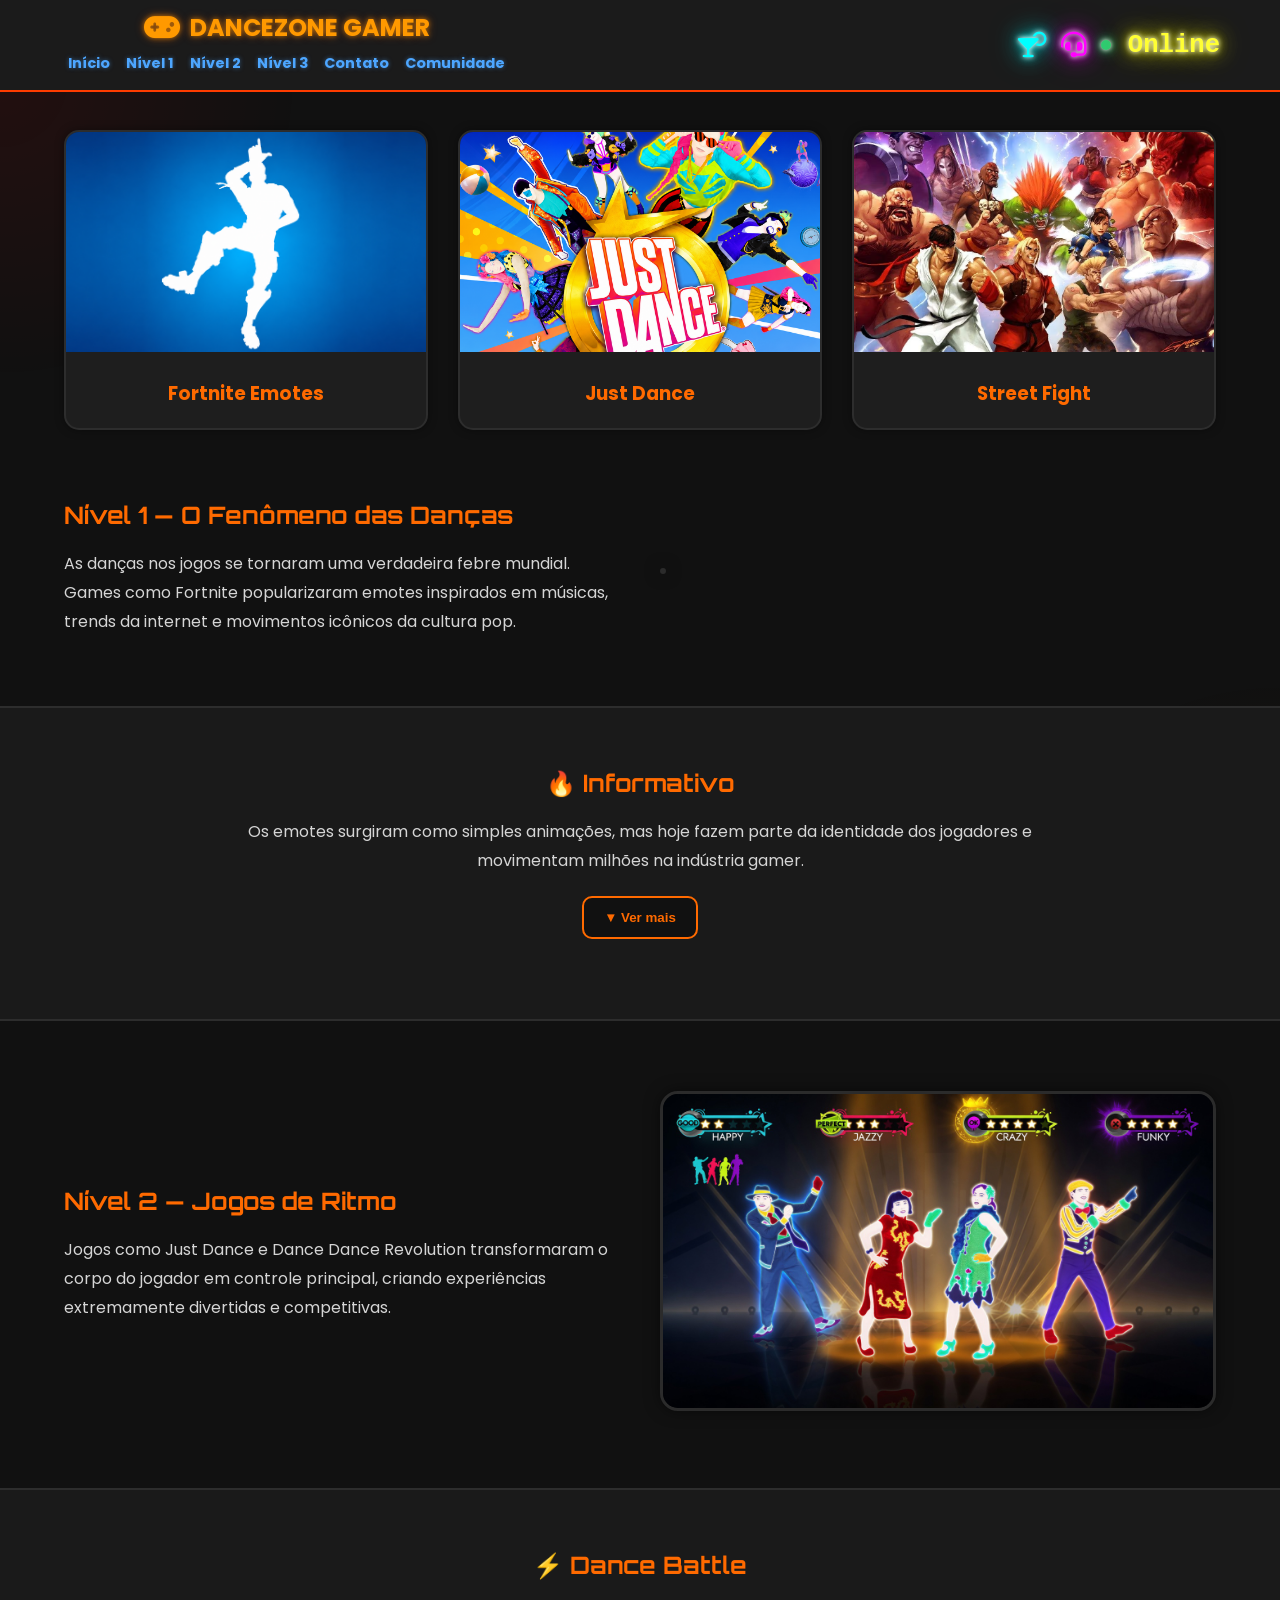
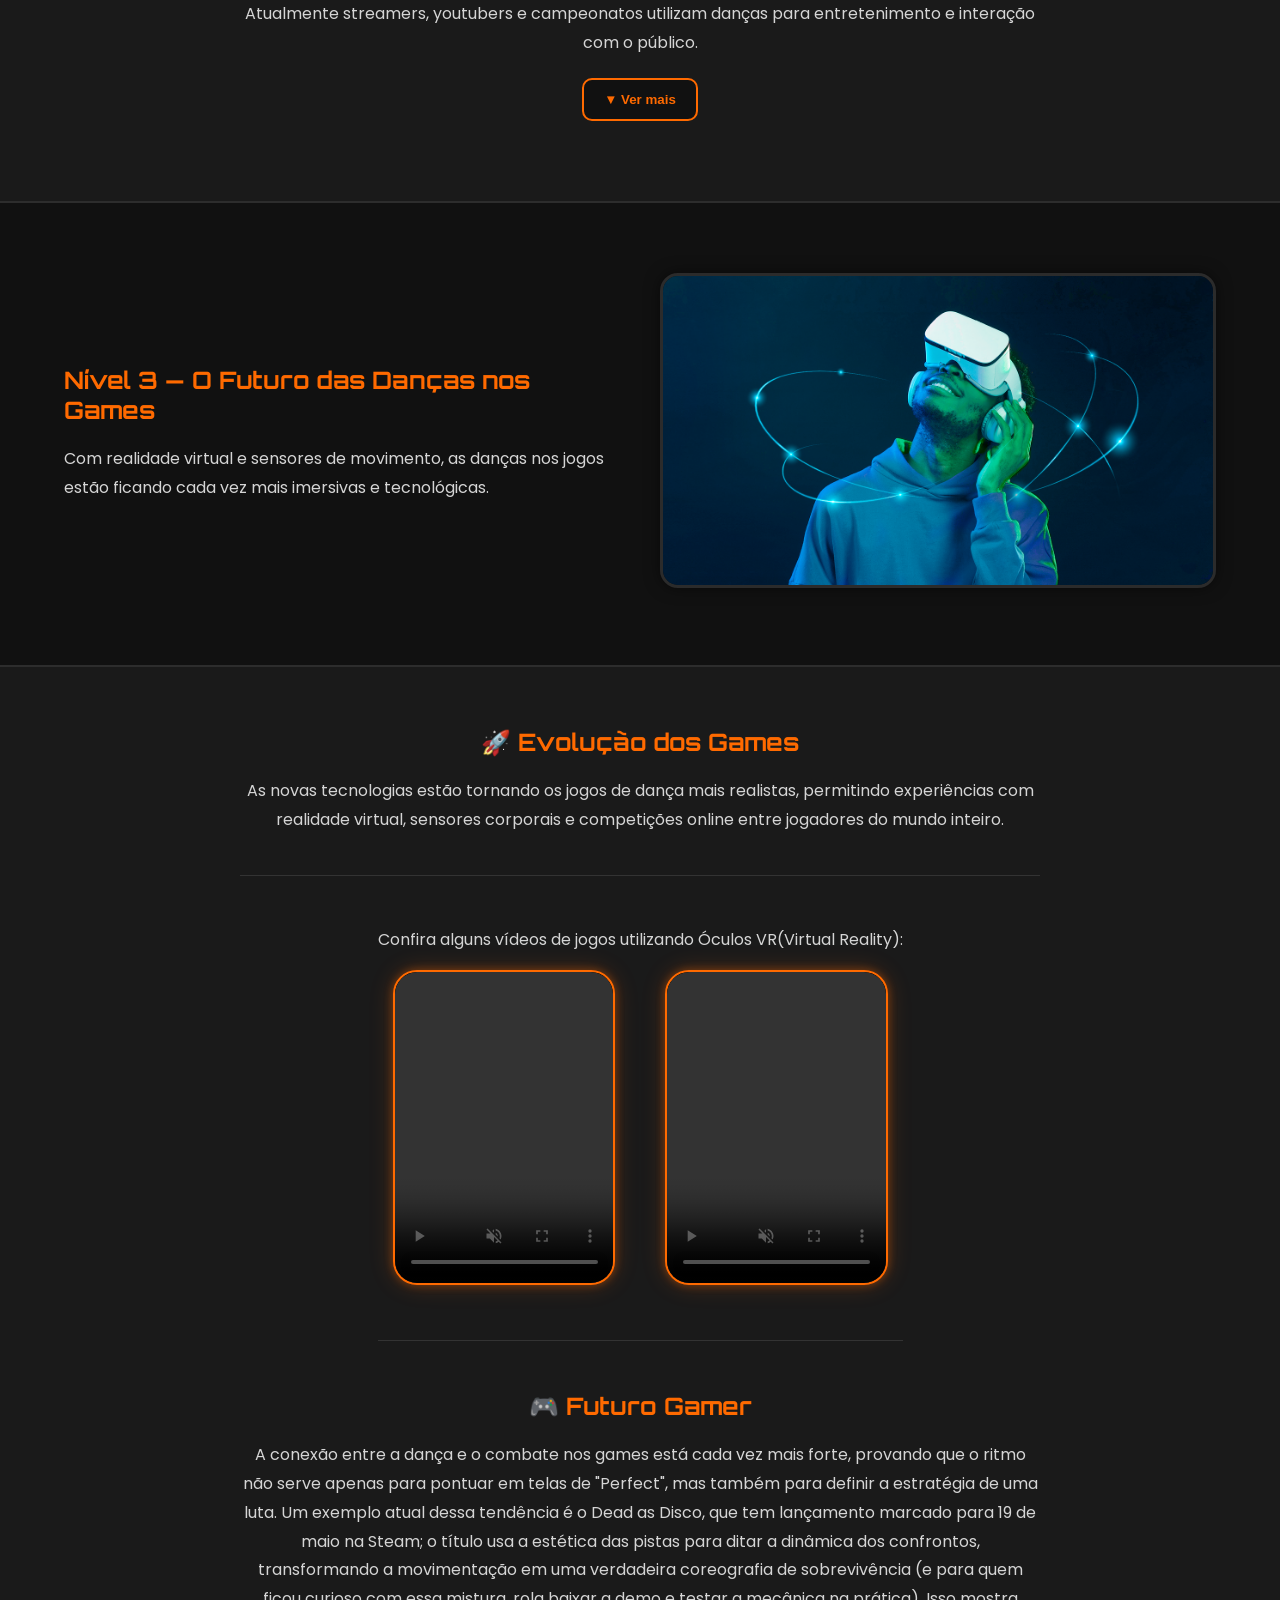
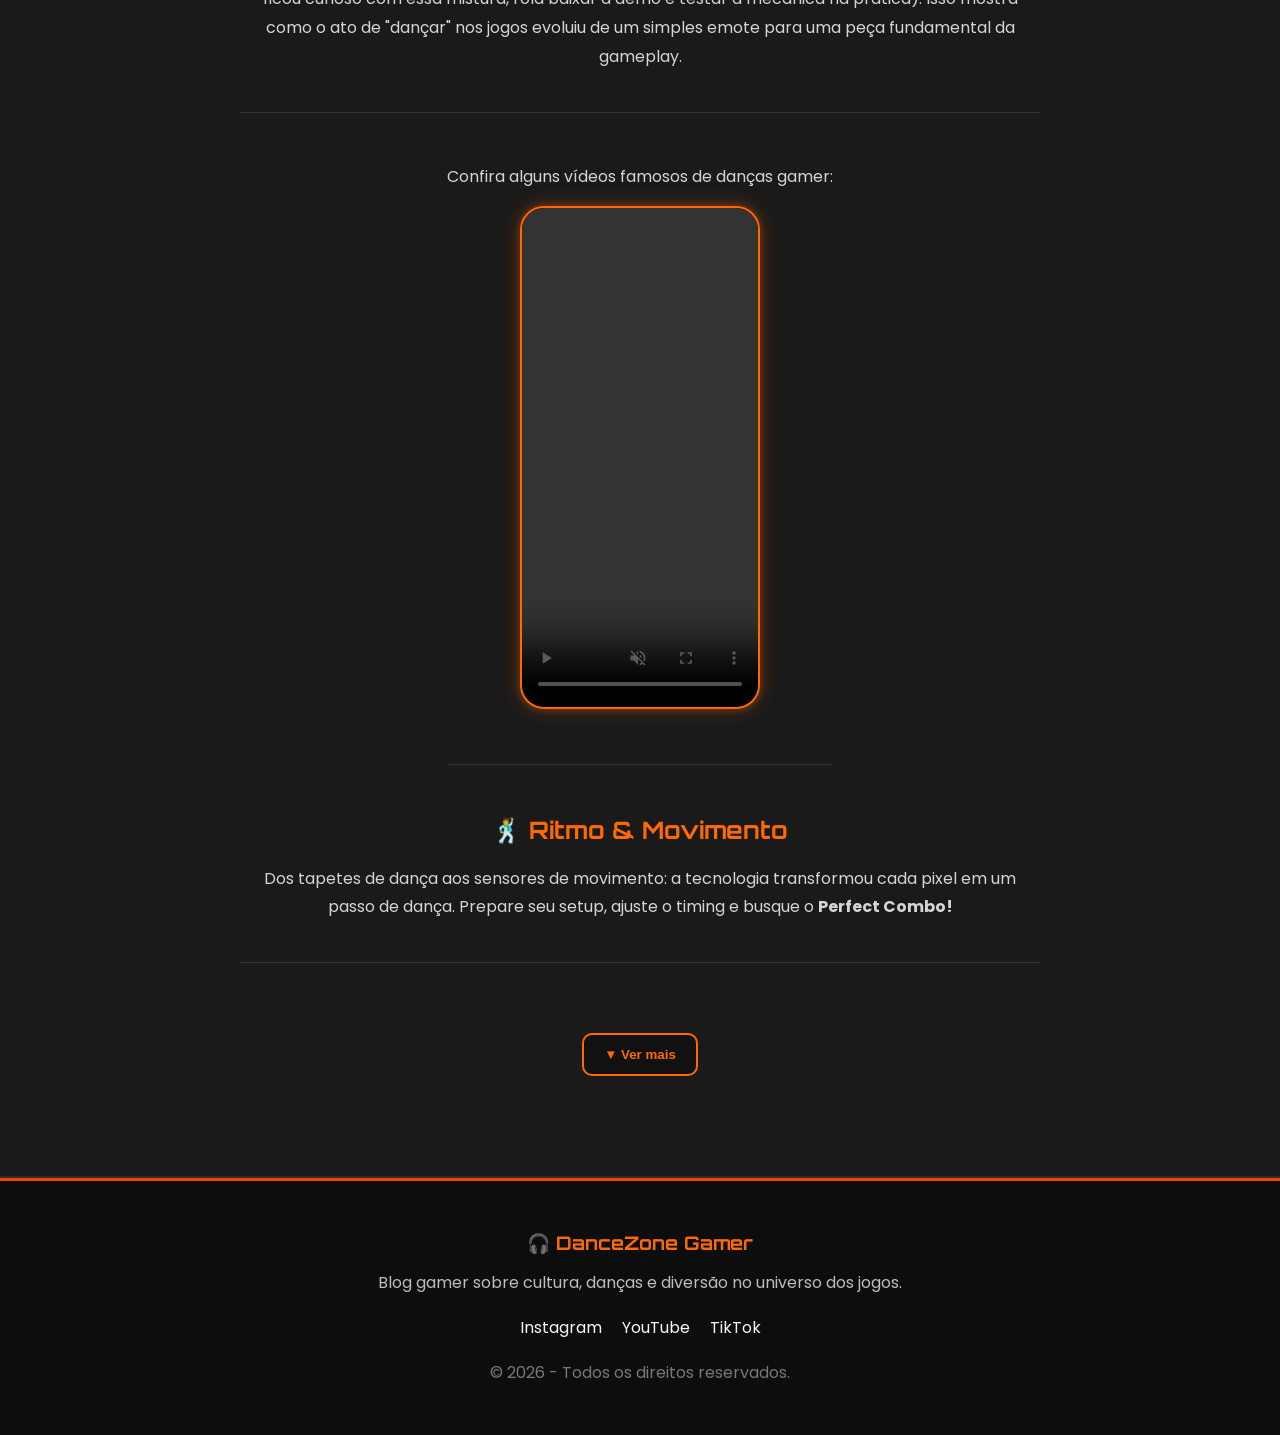
==== index.html @ ca4c41bf "DanceZone Gamer" ====
<!-- index.html -->
<!DOCTYPE html>
<html lang="pt-BR">
<head>
  <meta charset="UTF-8" />
  <meta name="viewport" content="width=device-width, initial-scale=1.0"/>
  <title>DanceZone Gamer</title>

  <link rel="stylesheet" href="style.css"/>
  <script defer src="script.js"></script>

  <link rel="preconnect" href="https://fonts.googleapis.com">
  <link rel="preconnect" href="https://fonts.gstatic.com" crossorigin>

  <link href="https://fonts.googleapis.com/css2?family=Orbitron:wght@400;700&family=Poppins:wght@300;400;600&display=swap" rel="stylesheet">
</head>
<body>

  <!-- PARTICULAS -->
  <div class="particles"></div>

  <!-- HEADER -->
    <header class="header-neon">
        <div class="header-content">
            <div class="logo-and-menu">
                <div class="logo-container">
                    <i class="fas fa-gamepad neon-icon neon-item"></i>
                    <h1 class="neon-text neon-item">DANCEZONE GAMER</h1>
                </div>
                <nav class="nav-menu">
                    <ul>
                        <li><a href="#info" class="neon-item">Início</a></li>
                        <li><a href="#etapa1" class="neon-item">Nível 1</a></li>
                        <li><a href="#etapa2" class="neon-item">Nível 2</a></li>
                        <li><a href="#etapa3" class="neon-item">Nível 3</a></li>
                        <li><a href="#contato" class="neon-item">Contato</a></li>
                        <li><a href="comunidade.html" class="neon-item">Comunidade</a></li>
                    </ul>
                </nav>
                <div class="neon-line-container">
                    <div class="neon-line neon-item"></div>
                </div>
            </div>

            <div class="right-neon-graphics">
                <i class="fas fa-cocktail neon-graphic neon-item cyan" title="Virtual Bar"></i>
                <i class="fas fa-headset neon-graphic neon-item pink" title="Streamer"></i>
                
                <span class="status-dot-green"></span>
                
                <span class="neon-graphic neon-text arcade neon-item yellow">Online</span>
            </div>
        </div>
        <link rel="stylesheet" href="https://cdnjs.cloudflare.com/ajax/libs/font-awesome/6.5.1/css/all.min.css">
    </header>

  <!-- BANNERS -->
  <section class="cards-top" id="info">
    <div class="top-card">
      <img src="imagens/Fortinite.png" alt="Just Dance">
      <h3>Fortnite Emotes</h3>
    </div>

    <div class="top-card">
      <img src="imagens/justdance4k.png" alt="Just Dance">
      <h3>Just Dance</h3>
    </div>

    <div class="top-card">
      <img src="imagens/StreetFight.avif" alt="Just Dance">
      <h3>Street Fight</h3>
    </div>
  </section>

  <!-- ETAPA 1 -->
  <section class="content-section reverse" id="etapa1">
    
    <div class="image-box">
      <img src="https://images.unsplash.com/photo-1516280440614-37939bbacd81?q=80&w=1200&auto=format&fit=crop" alt="">
    </div>

    <div class="text-box">
      <h2>Nível 1 — O Fenômeno das Danças</h2>

      <p>
        As danças nos jogos se tornaram uma verdadeira febre mundial.
        Games como Fortnite popularizaram emotes inspirados em músicas,
        trends da internet e movimentos icônicos da cultura pop.
      </p>
    </div>

  </section>

  <!-- INFORMATIVO -->
  <section class="info">

    <h2>🔥 Informativo</h2>

    <p>
      Os emotes surgiram como simples animações, mas hoje fazem parte da
      identidade dos jogadores e movimentam milhões na indústria gamer.
    </p>

    <button class="toggle-info">
      ▼ Ver mais
    </button>

    <div class="extra-info">

      <p>
        Confira algumas animações dos emotes do Fortinite:
      </p>

      <div class="video-grid">

        <!-- VIDEO 1 -->
        <div class="video-wrapper">

          <div class="video-container shorts">
            <video controls autoplay muted loop playsinline>
              <source src="videos/Dancinha.mp4" type="video/mp4">
            </video>
          </div>

        </div>

        <!-- VIDEO 2 -->
        <div class="video-wrapper">

          <div class="video-container shorts">
            <video controls autoplay muted loop playsinline>
              <source src="videos/Dancinha1.mp4" type="video/mp4">
            </video>
         </div>

        </div>

      </div>

    </div>

  </section>

  <!-- ETAPA 2 -->
  <section class="content-section"  id="etapa2">

    <div class="text-box">
      <h2>Nível 2 — Jogos de Ritmo</h2>

      <p>
        Jogos como Just Dance e Dance Dance Revolution transformaram
        o corpo do jogador em controle principal, criando experiências
        extremamente divertidas e competitivas.
      </p>
    </div>

    <div class="image-box">
      <img src="imagens/kSViw.jpg" alt="">
    </div>

  </section>

  <!-- INFORMATIVO -->
  <section class="info">
    <h2>⚡ Dance Battle</h2>

    <p>
      Atualmente streamers, youtubers e campeonatos utilizam danças
      para entretenimento e interação com o público.
    </p>
    
    <button class="toggle-info">
    ▼ Ver mais
    </button>
    <div class="extra-info">

      <p>
        Confira alguns vídeos de jogos de danças:
      </p>

      <div class="video-grid">

        <!-- VIDEO 1 -->
        <div class="video-wrapper">

          <div class="video-container shorts">
            <video controls autoplay muted loop playsinline>
              <source src="videos/Hardest Just Dance Moves.mp4" type="video/mp4">
            </video>
          </div>

        </div>

        <!-- VIDEO 2 -->
        <div class="video-wrapper">

          <div class="video-container shorts">
            <video controls autoplay muted loop playsinline>
              <source src="videos/Just Dance 2025 Edition  Poker Face By Lady Gaga (Magical Version) - (RAW VS. Final).mp4" type="video/mp4">
            </video>
          </div>

        </div>

      </div>

    </div>
  </section>

  <!-- ETAPA 3 -->
  <section class="content-section reverse"  id="etapa3">

    <div class="image-box">
      <img src="imagens/1695044020965.png" alt="">
    </div>

    <div class="text-box">
      <h2>Nível 3 — O Futuro das Danças nos Games</h2>

      <p>
        Com realidade virtual e sensores de movimento, as danças nos jogos
        estão ficando cada vez mais imersivas e tecnológicas.
      </p>
    </div>

  </section>

  <!-- INFORMATIVO -->
  <section class="info">
    <div class="info-box">

        <h2>🚀 Evolução dos Games</h2>

        <p>
          As novas tecnologias estão tornando os jogos de dança mais realistas,
          permitindo experiências com realidade virtual, sensores corporais
          e competições online entre jogadores do mundo inteiro.
        </p>
      </div>


    <div class="info-box">

      <p>
        Confira alguns vídeos de jogos utilizando Óculos VR(Virtual Reality):
      </p>

      <div class="video-grid">

        <!-- VIDEO 1 -->
        <div class="video-wrapper">

          <div class="video-container shorts">
            <video controls autoplay muted loop playsinline>
              <source src="videos/AmazingChina_ VR Dancing Game (Virtual Reality).mp4" type="video/mp4">
            </video>
          </div>

        </div>

        <!-- VIDEO 2 -->
        <div class="video-wrapper">

          <div class="video-container shorts">
            <video controls autoplay muted loop playsinline>
              <source src="videos/justdance.mp4" type="video/mp4">
            </video>
          </div>

        </div>

      </div>

    </div>
      
      <div class="info-box">
        <h2>🎮 Futuro Gamer</h2>

        <p>
          A conexão entre a dança e o combate nos games está cada vez mais forte, provando que o
          ritmo não serve apenas para pontuar em telas de "Perfect", mas também para definir a
          estratégia de uma luta. Um exemplo atual dessa tendência é o Dead as Disco, que tem
          lançamento marcado para 19 de maio na Steam; o título usa a estética das pistas para 
          ditar a dinâmica dos confrontos, transformando a movimentação em uma verdadeira coreografia 
          de sobrevivência (e para quem ficou curioso com essa mistura, rola baixar a demo e testar a 
          mecânica na prática). Isso mostra como o ato de "dançar" nos jogos evoluiu de um simples emote 
          para uma peça fundamental da gameplay.
        </p>
      </div>

      <div class="info-box">

      <p>
        Confira alguns vídeos famosos de danças gamer:
      </p>

      <div class="video-grid">

        <!-- VIDEO 1 -->
        <div class="video-wrapper">

          <div class="video-container shorts">
            <video controls autoplay muted loop playsinline>
              <source src="videos/Dead as disco - Free Bird Short.mp4" type="video/mp4">
            </video>
          </div>

        </div>

      </div>

    </div>

      <div class="info-box">
        <h2>🕺 Ritmo & Movimento</h2>

        <p>
          Dos tapetes de dança aos sensores de movimento: a tecnologia transformou cada pixel em um passo de dança. 
          Prepare seu setup, ajuste o timing e busque o <strong>Perfect Combo!</strong>
        </p>
      </div>

      <button class="toggle-info">
          ▼ Ver mais
      </button>

      <div class="extra-info">
        <div class="stat-card">
          <span>RANK</span>
          <span class="rank-s">S++</span>
        </div>
        <p>
          A cultura das danças saiu das telas e dominou o mundo real. Hoje, grandes coreógrafos 
          colaboram diretamente com os games para criar movimentos que viram febre em todas as redes sociais.
        </p>
      </div>

    <div class="extra-info">

    </div>

  </section>

  <!-- FOOTER -->
  <footer id="contato">
    <h3>🎧 DanceZone Gamer</h3>

    <p>
      Blog gamer sobre cultura, danças e diversão no universo dos jogos.
    </p>

    <div class="socials">
      <a href="#">Instagram</a>
      <a href="#">YouTube</a>
      <a href="#">TikTok</a>
    </div>

    <span>© 2026 - Todos os direitos reservados.</span>
  </footer>

</body>
</html>
---- style.css ----
/* style.css NOVO VISUAL GAMER */

*{
  margin:0;
  padding:0;
  box-sizing:border-box;
}

body{
  background:#111111;
  color:#f5f5f5;
  font-family:'Poppins', sans-serif;
  overflow-x:hidden;
  padding-top: 80px
}

/* FUNDO */
.particles{
  position:fixed;
  width:100%;
  height:100%;
  background:
    radial-gradient(circle at top left, rgba(255,0,0,.08), transparent 300px),
    radial-gradient(circle at bottom right, rgba(255,140,0,.08), transparent 300px);
  z-index:-1;
}

/* Estrutura do Cabeçalho */
section,
footer{
  scroll-margin-top: 120px;
}

.header-neon {
    background:#1b1b1b; 
    padding: 10px 0;
    border-bottom: 2px solid #ff3c00; /* Borda preta sólida para profundidade */
    /* ADICIONE ESTAS LINHAS */
    position: fixed;   /* Fixa no topo */
    top: 0;            /* Cola no limite superior */
    left: 0;           /* Cola no limite esquerdo */
    width: 100%;       /* Garante que ocupe toda a largura */
    z-index: 1000;     /* Garante que fique acima de tudo */
}

.header-content {
    display: flex;
    justify-content: space-between; /* Separa esquerda e direita */
    align-items: center;
    max-width: 1200px;
    margin: 0 auto;
    padding: 0 20px;
}

/* Lado Esquerdo: Logo e Menu */
.logo-and-menu {
    display: flex;
    flex-direction: column;
    align-items: center;
}

.logo-container {
    display: flex;
    align-items: center;
    margin-bottom: 5px;
}

.logo-container h1 {
    margin: 0;
    font-size: 1.5rem;
    color: #ff9900; /* Cor base do texto: laranja */
}

.logo-container i {
    font-size: 1.8rem;
    margin-right: 10px;
}

.nav-menu ul {
    list-style: none;
    margin: 0;
    padding: 0;
    display: flex;
    justify-content: center;
}

.nav-menu li {
    margin: 0 8px;
}

.nav-menu a {
    text-decoration: none;
    color: #4da6ff; /* Cor base azul */
    font-weight: bold;
    font-size: 0.9rem;
    /* Neon limpo: apenas uma camada de brilho */
    text-shadow: 0 0 8px rgba(77, 166, 255, 0.5); 
    transition: 0.3s;
}

/* Lado Direito: Gráficos */
.right-neon-graphics {
    display: flex;
    align-items: center;
    gap: 14px;
}

.neon-graphic {
    font-size: 1.6rem;
}

/* ARCADE text style */
.neon-graphic.arcade {
    font-family: 'Courier New', Courier, monospace; /* Fonte mono para estilo retro */
    font-weight: bold;
    color: #ffff33; /* Cor base: amarelo */
}

/* LInha Neon */
.neon-line-container {
    margin-top: 5px;
}


/* ========================================= */
/* Efeito Neon Principal - O Segredo */
/* ========================================= */

/* Cores de brilho para os elementos à direita */
.cyan { color: #00ffff; }
.pink { color: #ff00ff; }
.yellow { color: #ffff00; }



/* Sobrescrevendo o brilho para o texto "DANCEZONE GAMER" e ícone gamepad */
.logo-container h1, .logo-container i {
    color: #ff9900;
    text-shadow:
        0 0 5px rgba(255, 153, 0, 0.6),
        0 0 10px rgba(255, 102, 0, 0.4); /* Brilho reduzido e levemente transparente */
}

/* Sobrescrevendo o brilho para o menu azul */
.nav-menu a {
text-shadow: 0 0 4px rgba(77, 166, 255, 0.5);
}

/* Sobrescrevendo o brilho para os gráficos à direita */
.right-neon-graphics .cyan {
    text-shadow: 0 0 5px #fff, 0 0 10px #00ffff, 0 0 20px #00cccc, 0 0 30px #009999;
}
.right-neon-graphics .pink {
    text-shadow: 0 0 5px #fff, 0 0 10px #ff00ff, 0 0 20px #cc00cc, 0 0 30px #990099;
}
.right-neon-graphics .yellow {
    text-shadow: 0 0 5px #fff, 0 0 10px #ffff00, 0 0 20px #cccc00, 0 0 30px #999900;
}

/* Brilho para a Linha Neon */
/* Criando a bolinha verde manualmente */
.status-dot-green {
    width: 10px;
    height: 10px;
    background-color: #2ecc71; /* Verde vivo */
    border-radius: 50%;        /* Faz ficar redonda */
    display: inline-block;     /* Permite ficar na mesma linha do texto */
    margin-right: 3px;         /* Espaço entre ela e a palavra Online */
    vertical-align: middle;    /* Alinha com o meio do texto */
    
    /* Brilho neon verde */
    box-shadow: 
        0 0 5px #fff, 
        0 0 10px #2ecc71, 
        0 0 15px #27ae60;
}

/* Faz a bolinha brilhar (pulsar) */
.status-dot-green {
    animation: neon-pulse 1.5s infinite alternate;
}

@keyframes neon-pulse {
    from {
        opacity: 1;
        box-shadow: 0 0 5px #fff, 0 0 10px #2ecc71;
    }
    to {
        opacity: 0.7;
        box-shadow: 0 0 2px #fff, 0 0 5px #2ecc71;
    }
}

/* Efeito ao passar o mouse (hover) */
.neon-item:hover {
    text-shadow:
        0 0 8px #fff,
        0 0 15px #ff9900,
        0 0 25px #ff9900,
        0 0 35px #ffcc00,
        0 0 45px #ffcc00 !important; /* Brilha mais no hover */
}

/* ========================================= */
/* Efeito de "Piscar" (Flicker) Aleatório */
/* ========================================= */

/* Esta classe será adicionada e removida via JavaScript */
.flicker {
    opacity: 0.05 !important;

    text-shadow: none !important;

    filter: brightness(0.2);

    transition: none !important;
}

/* CARDS */
.cards-top{
  width:90%;
  margin:50px auto;
  display:flex;
  justify-content:space-between;
  gap:30px;
  flex-wrap:wrap;
}

.top-card{
  flex:1;
  min-width:250px;
  background:#1e1e1e;
  border:2px solid #2d2d2d;
  border-radius:15px;
  overflow:hidden;
  transition:.4s;
  box-shadow:0 0 10px rgba(0,0,0,.4);
}

.top-card:hover{
  transform:translateY(-8px);
  border-color:#ff6a00;
  box-shadow:0 0 20px rgba(255,106,0,.3);
}

.top-card img{
  width:100%;
  height:220px;
  object-fit:cover;
}

.top-card h3{
  padding:20px;
  text-align:center;
  color:#ff6a00;
}

/* SEÇÕES */
.content-section{
  width:90%;
  margin:70px auto;
  display:flex;
  align-items:center;
  justify-content:space-between;
  gap:40px;
  flex-wrap:wrap;
}

.reverse{
  flex-direction:row-reverse;
}

.image-box{
  flex:1;
  min-width:300px;
}

.image-box img{
  width:100%;
  border-radius:18px;
  border:3px solid #2b2b2b;
  box-shadow:0 0 15px rgba(0,0,0,.5);
}

.text-box{
  flex:1;
  min-width:300px;
}

.text-box h2{
  font-family:'Orbitron', sans-serif;
  color:#ff6a00;
  margin-bottom:20px;
}

.text-box p{
  line-height:1.8;
  color:#d5d5d5;
}

/* INFO */
.info{
  width:100%;
  padding:60px 10%;
  background:#1a1a1a;
  border-top:2px solid #2d2d2d;
  border-bottom:2px solid #2d2d2d;

  display:flex;
  flex-direction:column;
  justify-content:center;
  align-items:center;

  text-align:center;
}

.info h2{
  color:#ff6a00;
  margin-bottom:20px;
  font-family:'Orbitron', sans-serif;
}

.info p{
  color:#d5d5d5;
  line-height:1.8;
  max-width:800px;
}

.info-box{
  margin-bottom:50px;

  padding-bottom:40px;

  border-bottom:1px solid #333;
}

.info-box:last-child{
  margin-bottom:0;
  padding-bottom:0;
  border-bottom:none;
}

.info-image{
  width:100%;

  display:flex;
  justify-content:center;

  margin:40px 0;
}

.info-image img{
  width:100%;
  max-width:500px;

  border-radius:20px;

  border:2px solid #ff6a00;

  box-shadow:
    0 0 15px rgba(255,106,0,.3);
}

.toggle-info{
  margin-top:20px;
  padding:12px 20px;

  background:#111;
  border:2px solid #ff6a00;

  color:#ff6a00;
  border-radius:10px;

  cursor:pointer;
  font-weight:bold;

  transition:.3s;
}

.toggle-info:hover{
  background:#ff6a00;
  color:#fff;

  box-shadow:0 0 15px rgba(255,106,0,.5);
}

/* BLOCO EXTRA */

.extra-info{
  opacity:0;
  transform:translateY(-10px);

  max-height:0;
  overflow:hidden;

  transition:
    max-height .7s ease,
    opacity .5s ease,
    transform .5s ease,
    padding .4s ease;

  margin-top:20px;
  width:100%;

  text-align:center;

  display:flex;
  flex-direction:column;
  align-items:center;
}

.extra-info.active{
  opacity:1;
  transform:translateY(0);

  max-height:1500px;

  padding-top:20px;
}

/* GRID VIDEOS */

.video-grid{
  display:flex;
  gap:20px;
  flex-wrap:wrap;
  justify-content:center;
  align-items:flex-start;
}

/* WRAPPER */

.video-wrapper{
  flex: 1;
  min-width:220px;

  overflow:visible;

  padding:15px;
}

/* VIDEO */

.video-container{
  position:relative;

  width:100%;
  padding-bottom:56.25%;

  height:0;

  border-radius:18px;
  border:2px solid #ff6a00;

  background:#000;

  transition:
    transform .4s ease,
    box-shadow .4s ease;

  box-shadow:
    0 0 10px rgba(255,106,0,.4),
    0 0 25px rgba(255,106,0,.2);

  z-index:1;
}

.video-container:hover{
  transform:scale(1.03);

  box-shadow:
    0 0 20px rgba(255,106,0,.7),
    0 0 40px rgba(255,106,0,.5);

  z-index:10;
}

.video-container iframe{
  position:absolute;

  top:0;
  left:0;

  width:100%;
  height:100%;

  border:none;
  border-radius:16px;
}

.video-container video{
  position:absolute;

  top:0;
  left:0;

  width:100%;
  height:100%;

  object-fit:cover;

  border-radius:16px;
}

/* FOOTER */
footer{
  margin-top:0px;
  padding:50px 10%;
  background:#0d0d0d;
  text-align:center;
  border-top:3px solid #ff3c00;
}

footer h3{
  color:#ff6a00;
  font-family:'Orbitron', sans-serif;
  margin-bottom:15px;
}

footer p{
  color:#bdbdbd;
  margin-bottom:20px;
}

.socials{
  display:flex;
  justify-content:center;
  gap:20px;
  margin-bottom:20px;
  flex-wrap:wrap;
}

.socials a{
  color:#f5f5f5;
  text-decoration:none;
  transition:.3s;
}

.socials a:hover{
  color:#ff6a00;
}

footer span{
  color:#777;
}

/* RESPONSIVO */
@media(max-width:900px){

  .content-section,
  .reverse{
    flex-direction:column;
  }

  header{
    text-align:center;
  }

  nav{
    justify-content:center;
  }
}

/* =========================================
COMUNIDADE GAMER
========================================= */

.community-layout{
  display:flex;
  min-height:100vh;
  background:#111;
}

/* =========================================
SIDEBAR
========================================= */

.community-sidebar{
  width:260px;
  height:100vh;

  position:fixed;
  left:0;
  top:0;

  padding:22px;

  background:linear-gradient(
    180deg,
    #101010,
    #080808
  );

  border-right:2px solid #ff6a00;

  z-index:100;
}

/* LOGO */

.sidebar-logo{
  width:100%;

  padding:22px 18px;

  border-radius:20px;

  background:#161616;

  border:2px solid #ff6a00;

  text-align:center;

  margin-bottom:35px;

  box-shadow:
    0 0 20px rgba(255,106,0,.18),
    inset 0 0 15px rgba(255,106,0,.05);
}

.sidebar-logo h2{
  color:#ff6a00;

  font-size:1.3rem;

  font-family:'Orbitron', sans-serif;

  margin-bottom:8px;

  text-shadow:
    0 0 10px rgba(255,106,0,.4);
}

.sidebar-logo span{
  color:#999;
  font-size:.9rem;
}

/* MENU */

.sidebar-nav{
  display:flex;
  flex-direction:column;
  gap:10px;
}

.sidebar-logo,
.forum-intro,
.sidebar-nav a{
  width:100%;
}

.nav-title{
  color:#666;

  font-size:.72rem;

  letter-spacing:2px;

  margin-top:12px;
  margin-bottom:2px;
}

.sidebar-nav a{
  text-decoration:none;

  color:#f5f5f5;

  background:#181818;

  border:1px solid #2b2b2b;

  border-radius:14px;

  padding:13px 15px;

  font-size:1rem;

  transition:.3s;
}

.sidebar-nav a:hover{
  background:#ff6a00;

  border-color:#ff6a00;

  transform:translateX(4px);

  box-shadow:
    0 0 15px rgba(255,106,0,.3);
}

/* =========================================
CONTEUDO
========================================= */

.community-content{
  width:100%;

  margin-left:260px;

  padding:50px 6%;
}

/* =========================================
HERO
========================================= */

.forum-hero{
  margin-bottom:60px;
}

.hero-card{
  position:relative;

  overflow:hidden;

  padding:45px;

  border-radius:28px;

  background:linear-gradient(
    135deg,
    #1b1b1b,
    #111
  );

  border:2px solid #2d2d2d;

  box-shadow:
    0 0 20px rgba(255,106,0,.08);
}

/* efeito glow */

.hero-card::before{
  content:"";

  position:absolute;

  top:-60px;
  right:-60px;

  width:180px;
  height:180px;

  border-radius:50%;

  background:rgba(255,106,0,.07);
}

.hero-card::after{
  content:"";

  position:absolute;

  bottom:-50px;
  right:40px;

  width:120px;
  height:120px;

  border-radius:50%;

  background:rgba(255,106,0,.04);
}

.hero-card h1{
  color:#ff6a00;

  font-size:2.3rem;

  margin-bottom:18px;

  font-family:'Orbitron', sans-serif;
}

.hero-card p{
  color:#cfcfcf;

  line-height:1.8;

  max-width:700px;

  margin-bottom:35px;
}

/* STATS */

.hero-stats{
  display:flex;
  gap:20px;
  flex-wrap:wrap;
}

.stat-box{
  min-width:150px;

  padding:18px 22px;

  border-radius:18px;

  background:#151515;

  border:1px solid #2b2b2b;
}

.stat-box strong{
  display:block;

  color:#ff6a00;

  font-size:1.5rem;

  margin-bottom:8px;
}

.stat-box span{
  color:#999;
}

/* =========================================
SEÇÕES
========================================= */

.recent-topics,
.topics-page,
.create-topic-page{
  margin-top:70px;
}

.section-title{
  color:#ff6a00;

  margin-bottom:25px;

  font-family:'Orbitron', sans-serif;
}

/* HEADER */

.section-header{
  display:flex;
  justify-content:space-between;
  align-items:center;

  margin-bottom:25px;
}

.section-header h2{
  color:#ff6a00;

  font-family:'Orbitron', sans-serif;
}

.view-all{
  color:#ff6a00;

  text-decoration:none;

  transition:.3s;
}

.view-all:hover{
  transform:translateX(5px);
}

/* =========================================
TOPICOS RECENTES
========================================= */

.recent-topics-grid{
  display:grid;

  grid-template-columns:
    repeat(auto-fit,minmax(260px,1fr));

  gap:20px;
}

.recent-card{
  background:#1a1a1a;

  border:2px solid #2d2d2d;

  border-radius:20px;

  padding:22px;

  transition:.3s;
}

.recent-card:hover{
  transform:translateY(-5px);

  border-color:#ff6a00;

  box-shadow:
    0 0 18px rgba(255,106,0,.15);
}

.recent-card h3{
  color:#ff6a00;

  margin-bottom:12px;
}

.recent-card p{
  color:#cfcfcf;

  line-height:1.7;
}

/* =========================================
FORMULARIO
========================================= */

.topic-form{
  display:flex;
  flex-direction:column;

  gap:16px;
}

.topic-form input,
.topic-form textarea{
  background:#1a1a1a;

  border:2px solid #2d2d2d;

  border-radius:16px;

  padding:16px;

  color:#fff;

  transition:.3s;
}

.topic-form textarea{
  min-height:180px;
  resize:vertical;
}

.topic-form input:focus,
.topic-form textarea:focus{
  outline:none;

  border-color:#ff6a00;

  box-shadow:
    0 0 15px rgba(255,106,0,.2);
}

.topic-form button{
  width:220px;

  padding:15px;

  border:none;

  border-radius:14px;

  background:#ff6a00;

  color:#fff;

  font-weight:bold;

  cursor:pointer;

  transition:.3s;
}

.topic-form button:hover{
  transform:translateY(-3px);

  box-shadow:
    0 0 20px rgba(255,106,0,.35);
}

/* =========================================
TOPICOS
========================================= */

.topics-container{
  display:flex;
  flex-direction:column;
  gap:25px;
}

.topic-card{
  position:relative;

  background:#1a1a1a;

  border:2px solid #262626;

  border-radius:22px;

  padding:25px;

  transition:.3s;
}

.topic-card:hover{
  border-color:#ff6a00;

  box-shadow:
    0 0 18px rgba(255,106,0,.12);
}

.topic-card h3{
  color:#ff6a00;

  margin-bottom:12px;
}

.topic-card p{
  color:#d5d5d5;

  line-height:1.7;
}

/* =========================================
RESPOSTAS
========================================= */

.reply-box{
  margin-top:22px;

  display:flex;
  flex-direction:column;

  gap:12px;
}

.reply-box textarea{
  background:#101010;

  border:2px solid #2d2d2d;

  border-radius:12px;

  padding:12px;

  color:#fff;
}

.reply-box button{
  width:160px;

  background:#ff6a00;

  border:none;

  border-radius:12px;

  padding:11px;

  color:#fff;

  cursor:pointer;
}

.replies{
  margin-top:20px;

  display:flex;
  flex-direction:column;

  gap:12px;
}

.reply{
  background:#101010;

  border-left:4px solid #ff6a00;

  border-radius:12px;

  padding:14px;

  color:#d5d5d5;
}

/* =========================================
LOGIN / USUARIOS
========================================= */

.auth-panel{
  margin-top:30px;

  display:flex;
  flex-direction:column;

  gap:10px;
}

.auth-panel input{
  background:#181818;

  border:1px solid #2d2d2d;

  border-radius:12px;

  padding:12px;

  color:#fff;
}

.auth-panel input:focus{
  outline:none;

  border-color:#ff6a00;
}

.auth-panel button{
  background:#ff6a00;

  border:none;

  border-radius:12px;

  padding:12px;

  color:#fff;

  cursor:pointer;

  transition:.3s;
}

.auth-panel button:hover{
  box-shadow:
    0 0 15px rgba(255,106,0,.3);
}

.auth-panel hr{
  border:none;

  height:1px;

  background:#2d2d2d;

  margin:10px 0;
}

#loggedUser{
  color:#ff6a00;

  margin-top:10px;

  font-size:.95rem;
}

/* DELETE */

.delete-topic{
  margin-top:18px;

  background:#ff3c3c;

  border:none;

  color:#fff;

  padding:10px 15px;

  border-radius:10px;

  cursor:pointer;
}

.topic-author{
  display:block;

  color:#999;

  margin-bottom:15px;

  font-size:.9rem;
}

/* =========================================
AÇÕES TOPICO
========================================= */

.topic-actions{
  display:flex;

  gap:12px;

  margin-top:20px;
}

.edit-topic,
.delete-topic{
  border:none;

  padding:10px 16px;

  border-radius:10px;

  color:#fff;

  cursor:pointer;

  transition:.3s;
}

.edit-topic{
  background:#ff9800;
}

.edit-topic:hover{
  box-shadow:
    0 0 15px rgba(255,152,0,.3);
}

.delete-topic{
  background:#ff3c3c;
}

.delete-topic:hover{
  box-shadow:
    0 0 15px rgba(255,0,0,.3);
}

/* =========================================
DELETE ADMIN
========================================= */

.admin-delete{
  position:absolute;

  top:15px;
  right:15px;

  width:34px;
  height:34px;

  border:none;

  border-radius:50%;

  background:linear-gradient(
    135deg,
    #ff7b00,
    #ff4d00
  );

  color:#fff;

  font-size:1rem;

  font-weight:bold;

  cursor:pointer;

  transition:.3s;

  box-shadow:
    0 0 12px rgba(255,106,0,.25);
}

.admin-delete:hover{
  transform:scale(1.12);

  box-shadow:
    0 0 18px rgba(255,106,0,.45);
}

/* =========================================
ESCONDER LOGIN
========================================= */

.auth-panel.logged input,
.auth-panel.logged button:not(#logoutBtn){
  display:none;
}

/* =========================================
AÇÕES
========================================= */

.topic-actions{
  display:flex;

  gap:10px;

  margin-top:18px;
}

.edit-topic,
.delete-topic{
  border:none;

  padding:9px 14px;

  border-radius:12px;

  cursor:pointer;

  font-size:.9rem;

  transition:.3s;

  color:#fff;
}

.edit-topic{
  background:#ff8a00;
}

.edit-topic:hover{
  transform:translateY(-2px);

  box-shadow:
    0 0 15px rgba(255,138,0,.3);
}

.delete-topic{
  background:#ff5a36;
}

.delete-topic:hover{
  transform:translateY(-2px);

  box-shadow:
    0 0 15px rgba(255,90,54,.3);
}

/* EDIT INLINE */

.edit-area{
  display:flex;
  flex-direction:column;

  gap:12px;

  margin-top:15px;
}

.edit-area input,
.edit-area textarea{
  background:#101010;

  border:2px solid #2d2d2d;

  border-radius:14px;

  padding:14px;

  color:#fff;
}

.edit-area textarea{
  min-height:140px;

  resize:vertical;
}

.save-edit{
  width:140px;

  background:#ff6a00;

  border:none;

  border-radius:12px;

  padding:12px;

  color:#fff;

  cursor:pointer;
}

/* DELETE REPLY */

.reply{
  position:relative;
}

.reply-delete{
  position:absolute;

  top:10px;
  right:10px;

  width:24px;
  height:24px;

  border:none;

  border-radius:50%;

  background:#ff6a00;

  color:#fff;

  cursor:pointer;

  font-size:.8rem;
}

/* =========================================
CONTADOR
========================================= */

.char-counter{
  text-align:right;

  color:#777;

  font-size:.85rem;

  margin-top:-5px;
}

/* =========================================
USUARIOS
========================================= */

.users-panel{
  margin-top:30px;

  background:#161616;

  border:1px solid #2d2d2d;

  border-radius:18px;

  padding:18px;
}

.users-panel h3{
  color:#ff6a00;

  margin-bottom:15px;
}

.user-item{
  background:#101010;

  border:1px solid #2d2d2d;

  border-radius:12px;

  padding:10px 12px;

  margin-bottom:10px;

  color:#ddd;

  font-size:.9rem;
}

/* =========================================
BOTÃO ADMIN
========================================= */

/* BOTÃO ADMIN IGUAL LOGIN */

.admin-panel-btn{
  display:block;
  width:100%;
  height:44px;
  line-height:44px; /* centraliza o texto verticalmente */
  text-align:center;

  background:#ff6a00;
  border:none;
  border-radius:12px;
  color:#fff;
  text-decoration:none;
  cursor:pointer;
  transition:.3s;
  font-size:1rem;
  font-weight:normal;
}

.admin-panel-btn:hover{
  box-shadow:
    0 0 15px rgba(255,106,0,.3);
}

/* Mensagem do Admin */
.mensagem.admin {
  background-color: #fff3cd;  /* fundo amarelo claro */
  border-left: 4px solid #ffc107; /* borda laranja à esquerda */
  padding: 10px;
  border-radius: 5px;
  margin-bottom: 10px;
}

.mensagem.admin .usuario {
  font-weight: bold;
  color: #856404; /* texto do admin */
}

/* SHORTS VIDEO */

.video-container.shorts{
  position: relative;

  width: 100%;
  max-width: 240px; /* diminui largura */

  margin: auto;

  padding-bottom: 140%; /* reduz altura */

  height: 0;

  overflow: hidden;

  border-radius: 24px;

  border: 2px solid #ff6a00;

  background: #000;

  box-shadow:
    0 0 10px rgba(255,106,0,.4),
    0 0 25px rgba(255,106,0,.2);

  transition:
    transform .4s ease,
    box-shadow .4s ease;
}

.video-container.shorts:hover{
  transform:scale(1.03);

  box-shadow:
    0 0 20px rgba(255,106,0,.7),
    0 0 40px rgba(255,106,0,.5);
}

.video-container.shorts video{
  position:absolute;

  top:0;
  left:0;

  width:100%;
  height:100%;

  object-fit:cover;

  border-radius:22px;
}

/* =========================================
CURTIDAS
========================================= */

.like-area{
  display:flex;
  align-items:center;
  gap:12px;

  margin-top:18px;
}

.like-btn{
  background:#ff6a00;

  border:none;

  padding:10px 14px;

  border-radius:10px;

  color:#fff;

  cursor:pointer;

  transition:.3s;
}

.like-btn:hover{
  transform:translateY(-2px);

  box-shadow:
    0 0 15px rgba(255,106,0,.3);
}

.topic-like-info{
  margin-top:14px;

  color:#ffb066;

  font-size:.9rem;
}
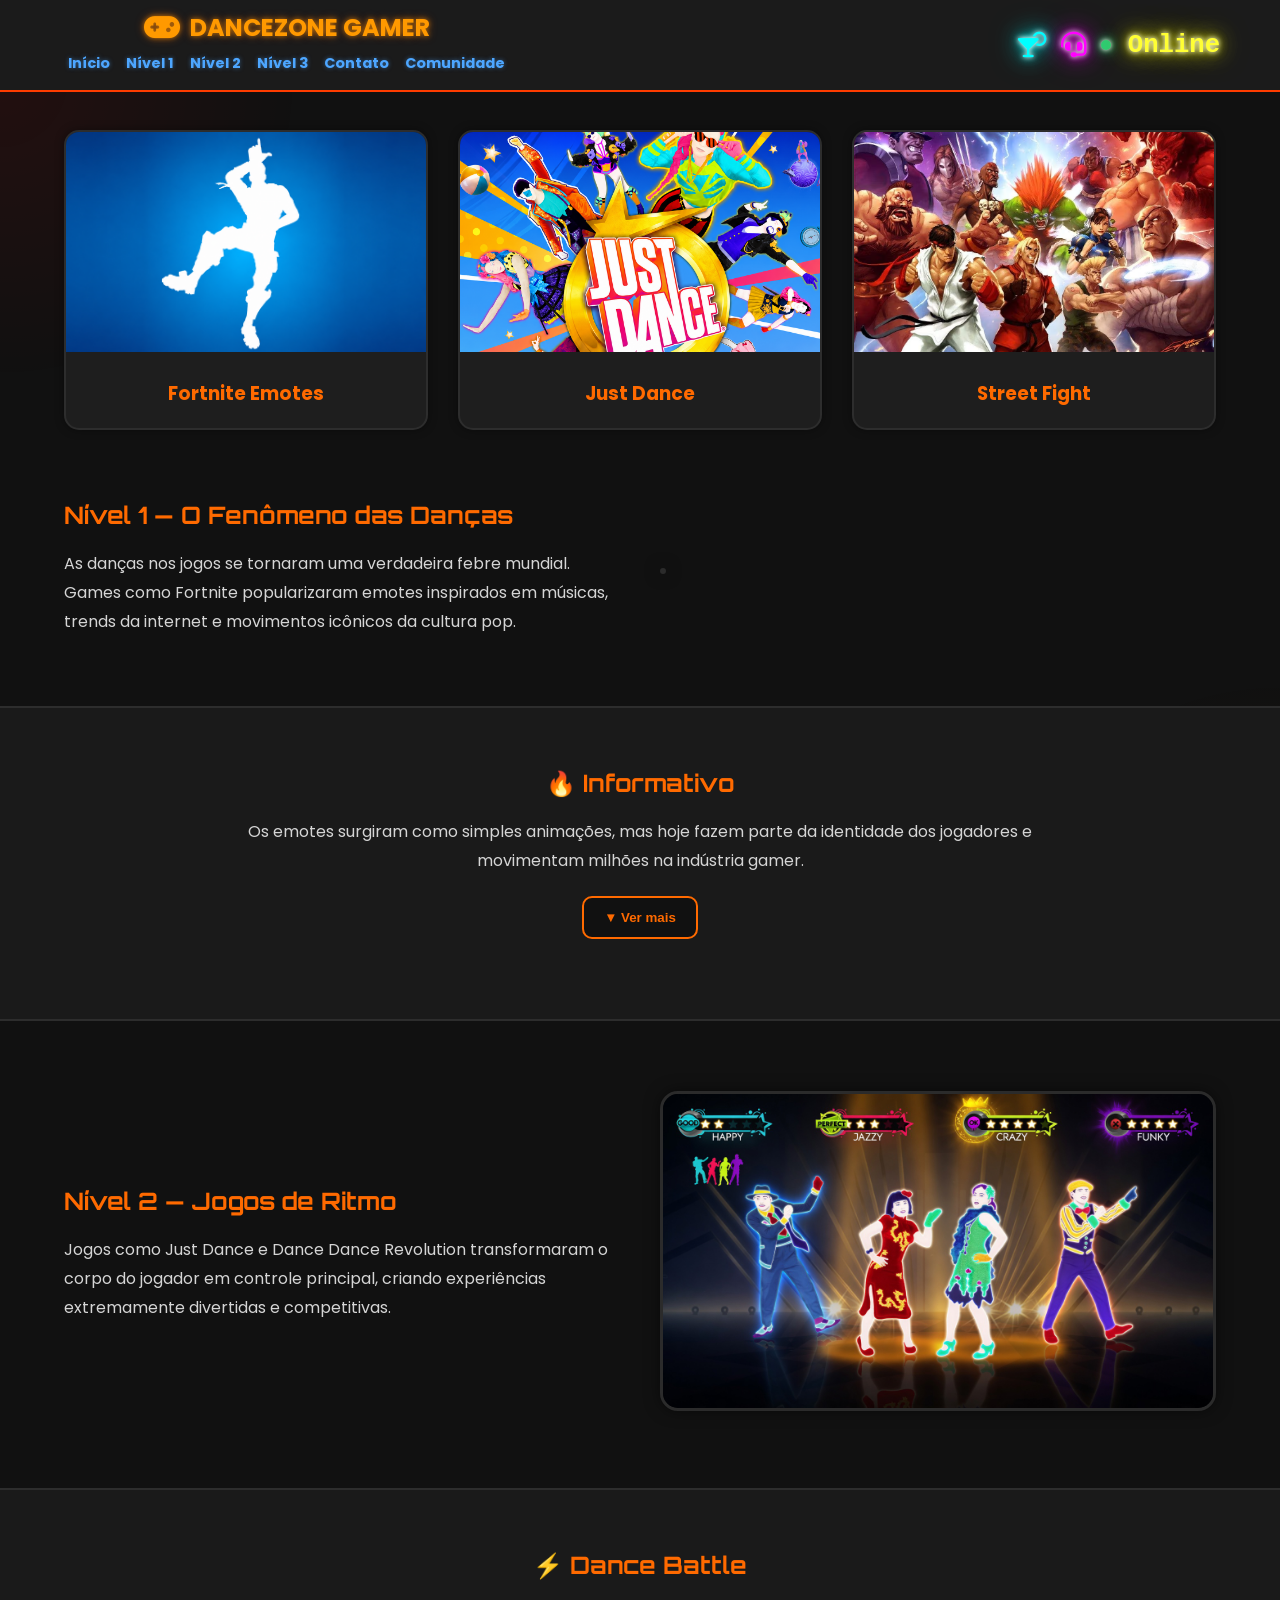
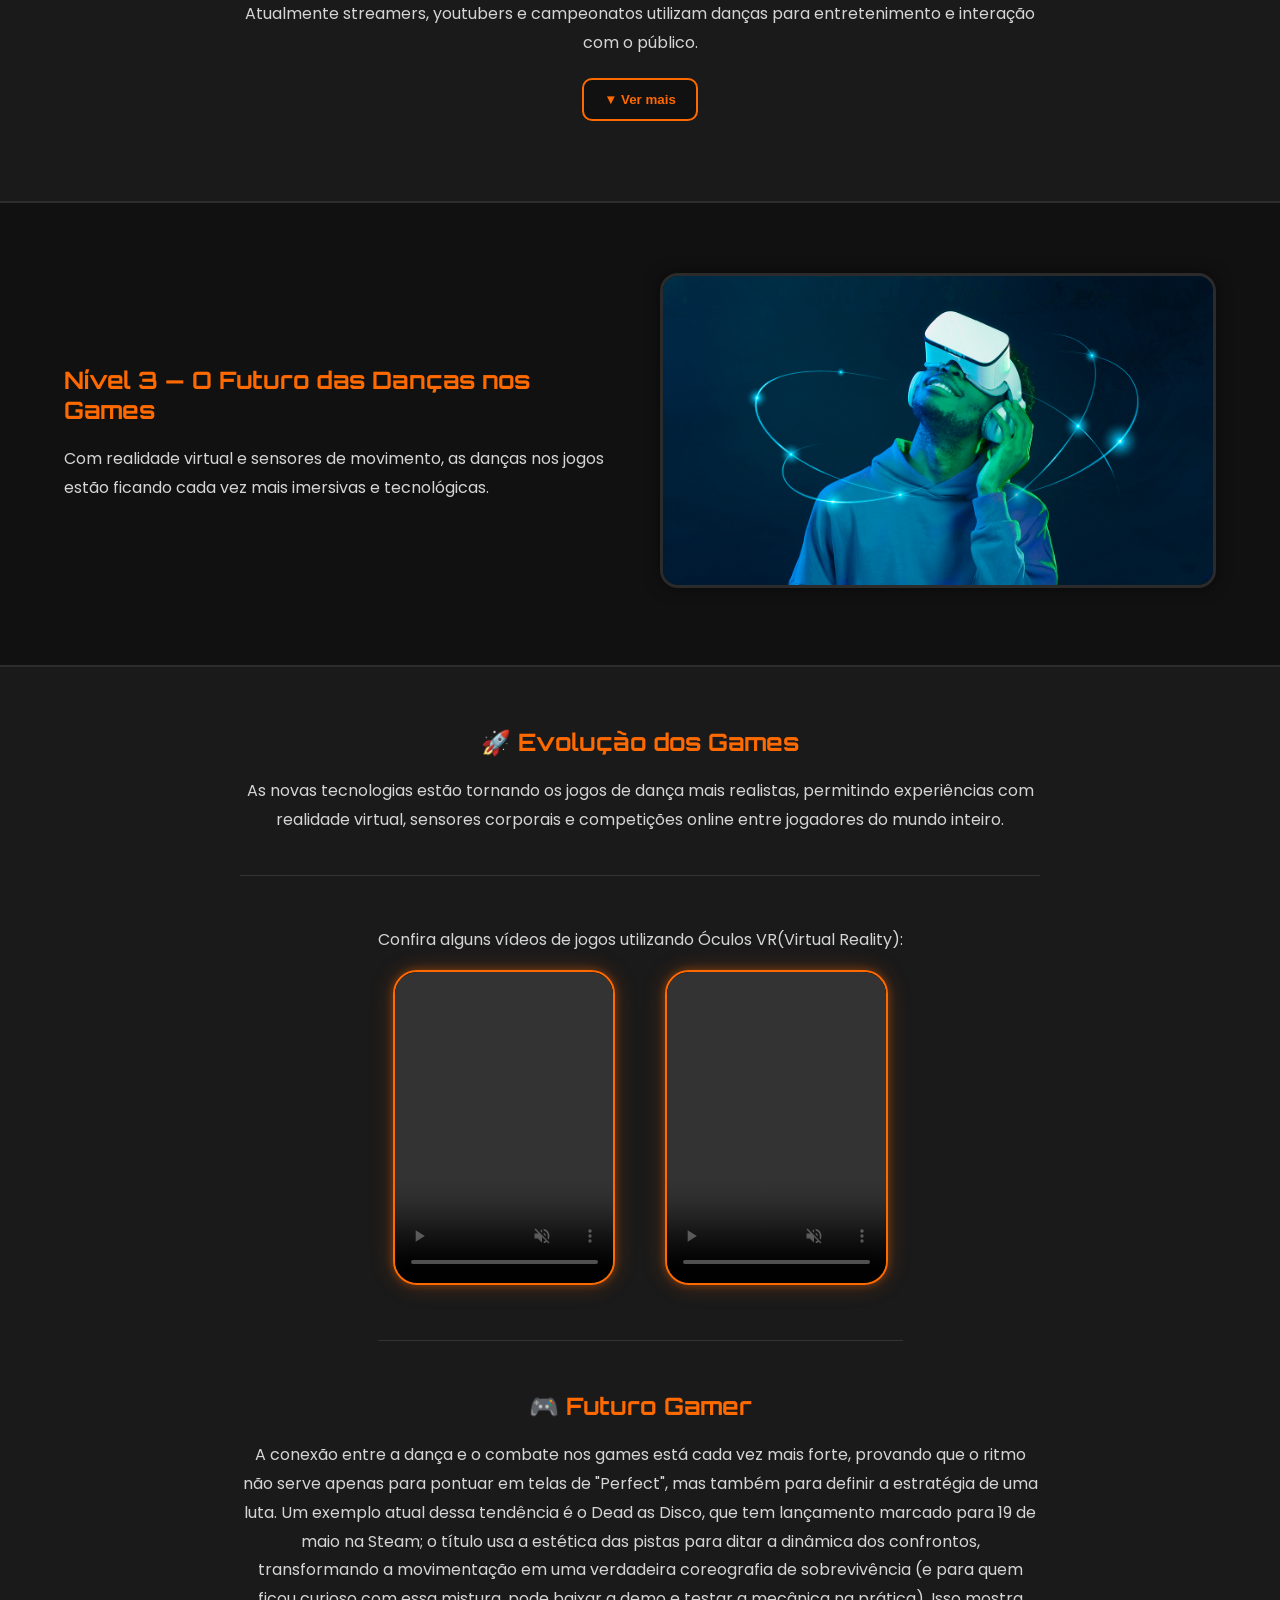
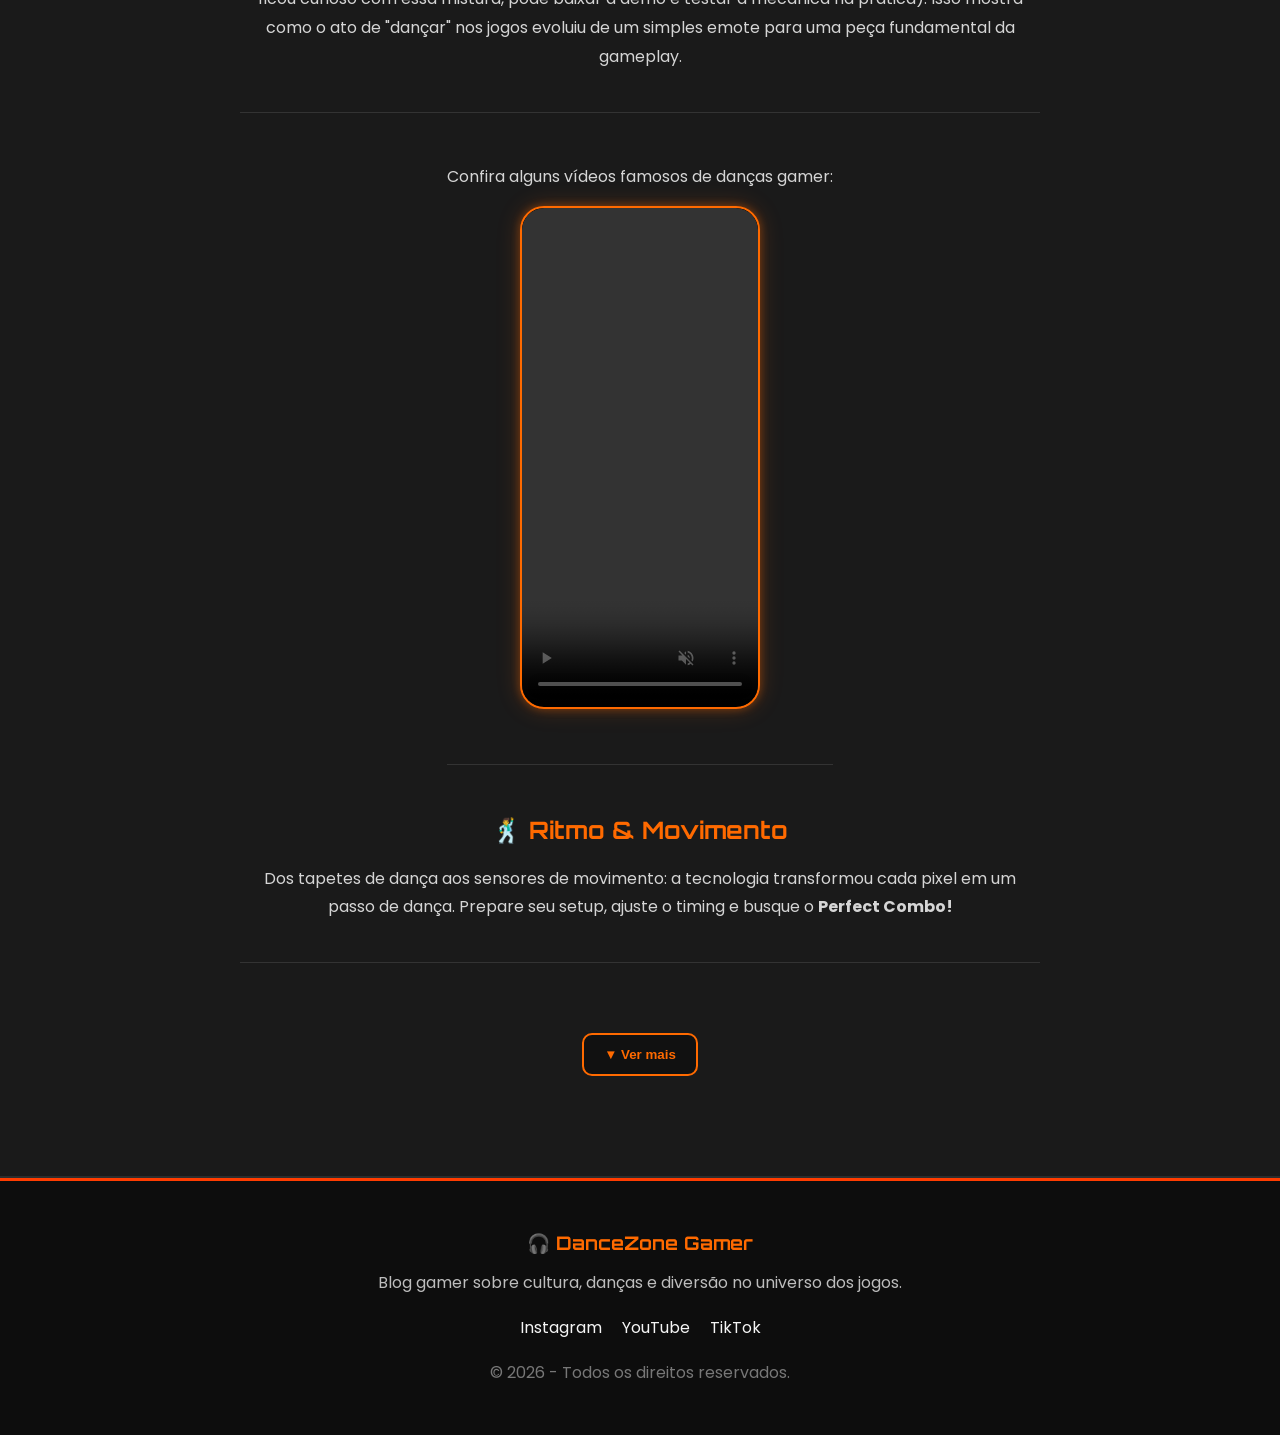
==== commit 5877d0ea: "DanceZone Gamer" ====
--- a/index.html
+++ b/index.html
@@ -282,7 +282,7 @@
           estratégia de uma luta. Um exemplo atual dessa tendência é o Dead as Disco, que tem
           lançamento marcado para 19 de maio na Steam; o título usa a estética das pistas para 
           ditar a dinâmica dos confrontos, transformando a movimentação em uma verdadeira coreografia 
-          de sobrevivência (e para quem ficou curioso com essa mistura, rola baixar a demo e testar a 
+          de sobrevivência (e para quem ficou curioso com essa mistura, pode baixar a demo e testar a 
           mecânica na prática). Isso mostra como o ato de "dançar" nos jogos evoluiu de um simples emote 
           para uma peça fundamental da gameplay.
         </p>
